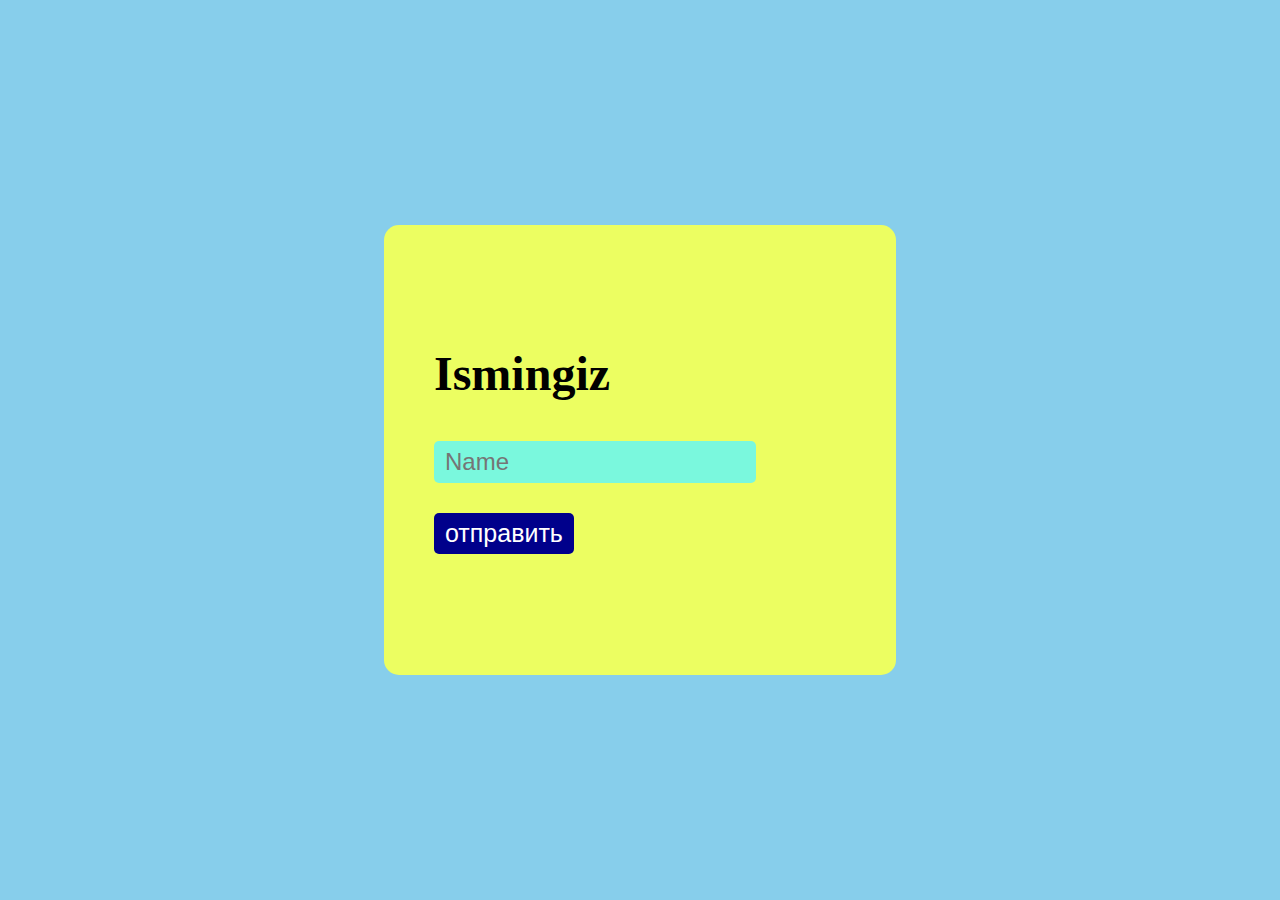
==== index.html @ 8018d551 "Lesson Js Homework 16" ====
<!DOCTYPE html>
<html lang="en">
<head>
    <meta charset="UTF-8">
    <meta name="viewport" content="width=device-width, initial-scale=1.0">
    <title>Document</title>
    <link rel="stylesheet" href="./style.css">
    <link href='https://unpkg.com/boxicons@2.1.4/css/boxicons.min.css' rel='stylesheet'>
</head>
<body>
    <div class="conteiner">
        <div class="box">
             
           <h1 class="html1H1">Ismingiz</h1>
           <input type="text" name="name" placeholder="Name" class="html1Input">
           <button class="html1Btn"><a href="#" class="html1btnA">отправить</a></button>

        </div>
    </div>


    <script src="./main.js"></script>
</body>
</html>
---- style.css ----
*{
    padding: 0;
    margin: 0;
    box-sizing: border-box;
    list-style: none;
    outline: none;
    text-decoration: none;
    font-family: sans-serif;
}

.conteiner{
    width: 100%;
    height: 100vh;
    background-color: skyblue;
    display: flex;
    justify-content: center;
    align-items: center;
}
.box{
    width: 40%;
    height: 50%;
    background-color: rgb(236, 254, 97);
    border-radius: 15px;
    display: flex;
    justify-content: center;
    align-items: start;
    flex-direction: column;
    gap: 20px;
    padding: 0 0 0 50px;
}
.html1H1{
    font-size: 48px;
    margin-bottom: 20px;
    font-family: 'Times New Roman', Times, serif;
}
.html1Input{
    font-size: 24px;
    padding: 6px 0 6px 10px;
    border: 1px solid transparent;
    border-radius: 5px;
    background-color: rgb(122, 248, 221);    
    margin-bottom: 10px;
}
.html1Btn{
    font-size: 25px;
    padding: 5px 10px;
    color: white;
    background-color: darkblue;
    border: 1px solid transparent;
    border-radius: 5px;
}


.html2H1{
    font-size: 48px;
    margin-bottom: 20px;
    font-family: 'Times New Roman', Times, serif;
}
.html2Input{
    font-size: 24px;
    padding: 6px 0 6px 10px;
    border: 1px solid transparent;
    border-radius: 5px;
    background-color: rgb(122, 248, 221);    
    margin-bottom: 10px;
}
.html2Btn{
    font-size: 25px;
    padding: 5px 10px;
    color: white;
    background-color: darkblue;
    border: 1px solid transparent;
    border-radius: 5px;
}


.html3H1{
    font-size: 48px;
    margin-bottom: 20px;
    font-family: 'Times New Roman', Times, serif;
}
.html3Input{
    font-size: 24px;
    padding: 6px 0 6px 10px;
    border: 1px solid transparent;
    border-radius: 5px;
    background-color: rgb(122, 248, 221);    
    margin-bottom: 10px;
}
.html3Btn{
    font-size: 25px;
    padding: 5px 10px;
    color: white;
    background-color: darkblue;
    border: 1px solid transparent;
    border-radius: 5px;
}


.html4H1{
    font-size: 48px;
    margin-bottom: 20px;
    font-family: 'Times New Roman', Times, serif;
}
.html4Input{
    font-size: 24px;
    padding: 6px 0 6px 10px;
    border: 1px solid transparent;
    border-radius: 5px;
    background-color: rgb(122, 248, 221);    
    margin-bottom: 10px;
}
.html4Btn{
    font-size: 25px;
    padding: 5px 10px;
    color: white;
    background-color: darkblue;
    border: 1px solid transparent;
    border-radius: 5px;
}
a{
    color: white;
}
.html4H2{
    font-size: 48px;
    margin-bottom: 20px;
    font-family: 'Times New Roman', Times, serif;
}
.html4H3{
    font-size: 48px;
    margin-bottom: 20px;
    font-family: 'Times New Roman', Times, serif;
}

.box2{
    width: 40%;
    height: 50%;
    background-color: rgb(236, 254, 97);
    border-radius: 15px;
    padding: 50px;
    display: none;
}   
.h11{
    margin-bottom: 20px;
}
.h12{
    margin-bottom: 20px;
}
.h13{
    margin-bottom: 20px;
}
.box2 button{
    margin-top: 20px;
    font-size: 20px;
    padding: 5px 20px;
    border: 1px solid transparent;
    background-color: cadetblue;
    color: white;
    border-radius: 5px;
}
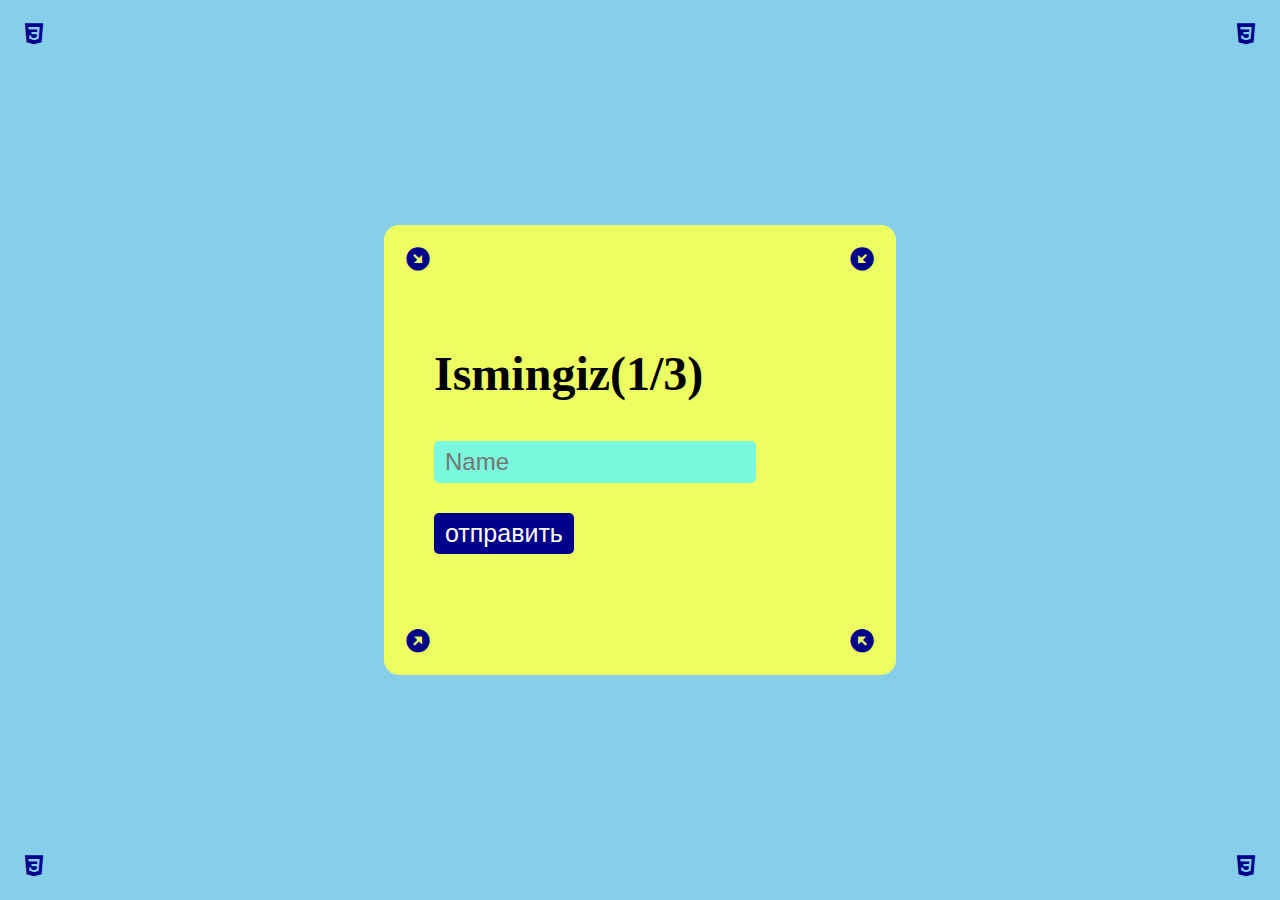
==== commit f9dbfcf3: "Homework" ====
--- a/index.html
+++ b/index.html
@@ -11,11 +11,20 @@
     <div class="conteiner">
         <div class="box">
              
-           <h1 class="html1H1">Ismingiz</h1>
+           <h1 class="html1H1">Ismingiz(1/3)</h1>
            <input type="text" name="name" placeholder="Name" class="html1Input">
            <button class="html1Btn"><a href="#" class="html1btnA">отправить</a></button>
 
+           <i class='bx bxs-right-down-arrow-circle i1'></i>
+           <i class='bx bxs-left-down-arrow-circle i2' ></i>
+           <i class='bx bxs-left-top-arrow-circle i3' ></i>
+           <i class='bx bxs-right-top-arrow-circle i4' ></i>
+
         </div>
+        <i class='bx bxl-css3 i1'></i>
+        <i class='bx bxl-css3 i2'></i>
+        <i class='bx bxl-css3 i3'></i>
+        <i class='bx bxl-css3    i4'></i>
     </div>
 
 
--- a/style.css
+++ b/style.css
@@ -27,6 +27,7 @@
     flex-direction: column;
     gap: 20px;
     padding: 0 0 0 50px;
+    position: relative;
 }
 .html1H1{
     font-size: 48px;
@@ -139,6 +140,7 @@
     border-radius: 15px;
     padding: 50px;
     display: none;
+    position: relative;
 }   
 .h11{
     margin-bottom: 20px;
@@ -157,4 +159,44 @@
     background-color: cadetblue;
     color: white;
     border-radius: 5px;
+}
+.i1{
+    position: absolute;
+    top: 0;
+    left: 0;
+    padding: 20px 0 0 20px;
+    font-size: 28px;
+    color: darkblue ;
+}
+.i2{
+    position: absolute;
+    top: 0;
+    right: 0;
+    padding: 20px 20px 0 0;
+    font-size: 28px;
+    color: darkblue ;
+}
+.i3{
+    position: absolute;
+    bottom: 0;
+    right: 0;
+    padding: 0 20px 20px 0;
+    font-size: 28px;
+    color: darkblue ;
+}
+.i4{
+    position: absolute;
+    bottom: 0;
+    left: 0;
+    padding: 0 0 20px 20px;
+    font-size: 28px;
+    color: darkblue ;
+}
+.i5{
+    position: absolute;
+    top: 10%;
+    right: 15%;
+    padding: 0 0 20px 20px;
+    font-size: 35px;
+    cursor: pointer;
 }